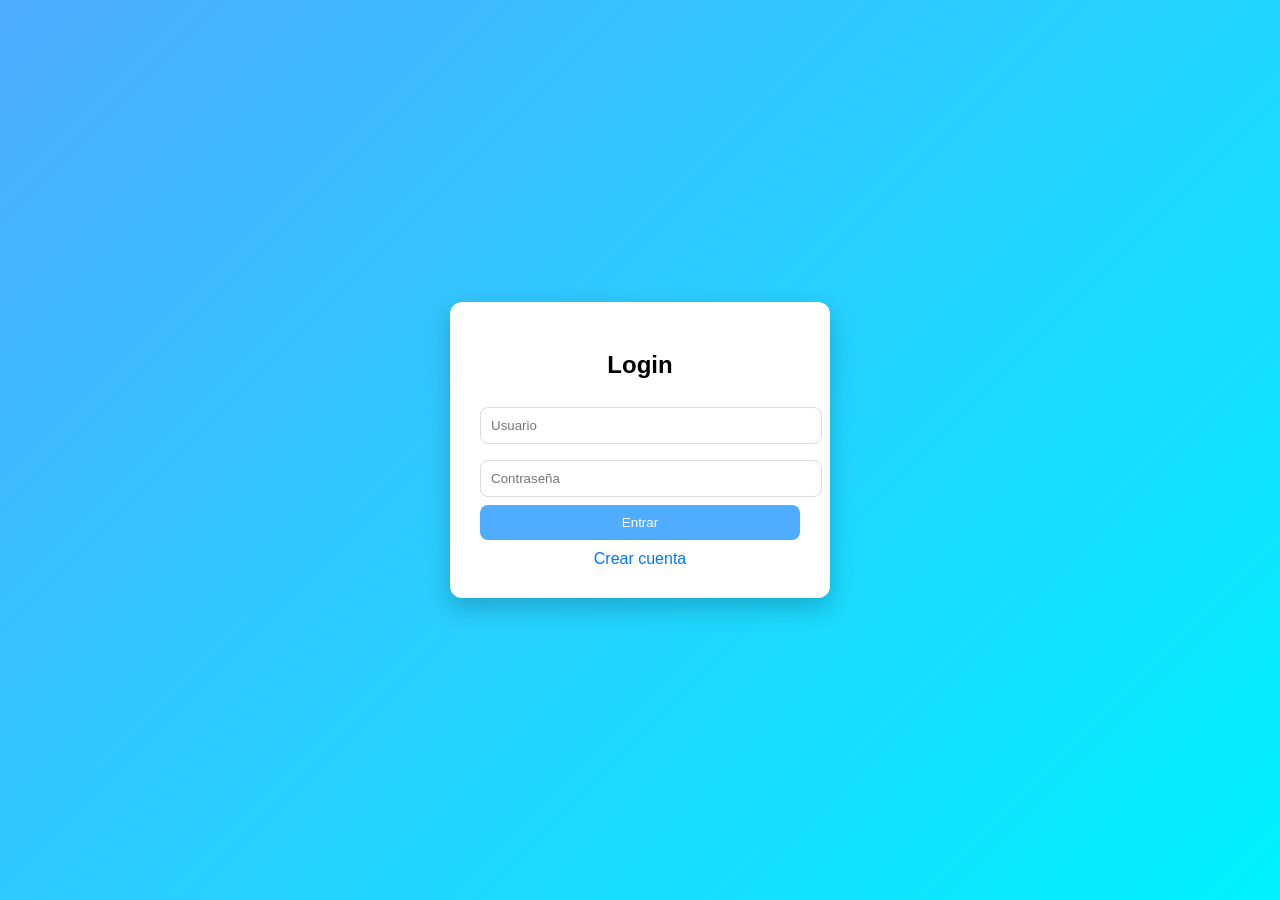
==== index.html @ 51ec1477 "proyecto" ====
<!DOCTYPE html>
<html>
<head>
  <title>Login</title>
  <link rel="stylesheet" href="../assets/css/styles.css">
</head>
<body>

<div class="container">
  <h2>Login</h2>

  <input type="text" id="loginUser" placeholder="Usuario">
  <input type="password" id="loginPass" placeholder="Contraseña">

  <button onclick="login()">Entrar</button>

  <a href="register.html">Crear cuenta</a>
</div>

<script src="../js/auth.js"></script>
</body>
</html>
---- assets/css/styles.css ----
body {
  margin: 0;
  font-family: Arial, Helvetica, sans-serif;
  background: linear-gradient(135deg, #4facfe, #00f2fe);
  height: 100vh;
  display: flex;
  justify-content: center;
  align-items: center;
}

.container {
  background: white;
  padding: 30px;
  border-radius: 12px;
  width: 320px;
  box-shadow: 0 10px 25px rgba(0,0,0,0.2);
}

h2 {
  text-align: center;
  margin-bottom: 20px;
}

input {
  width: 100%;
  padding: 10px;
  margin: 8px 0;
  border: 1px solid #ddd;
  border-radius: 8px;
}

button {
  width: 100%;
  padding: 10px;
  background: #4facfe;
  border: none;
  color: white;
  border-radius: 8px;
  cursor: pointer;
}

button:hover {
  background: #0077ff;
}

a {
  display: block;
  text-align: center;
  margin-top: 10px;
  color: #0077ff;
  text-decoration: none;
}

.page {
  width: 100%;
  padding: 20px;
}

.topbar {
  display: flex;
  justify-content: space-between;
  align-items: center;
  background: white;
  padding: 10px 20px;
  border-radius: 10px;
  margin-bottom: 20px;
}

.title {
  text-align: center;
  margin: 20px 0;
  color: white;
}

.grid {
  display: grid;
  grid-template-columns: repeat(auto-fit, minmax(220px, 1fr));
  gap: 15px;
}

.card {
  background: white;
  border-radius: 12px;
  overflow: hidden;
  box-shadow: 0 5px 15px rgba(0,0,0,0.2);
  transition: 0.3s;
}

.card:hover {
  transform: scale(1.03);
}

.card img {
  width: 100%;
  height: 150px;
  object-fit: cover;
}

.card-body {
  padding: 10px;
}

.card h4 {
  margin: 5px 0;
}

.price {
  color: green;
  font-weight: bold;
}
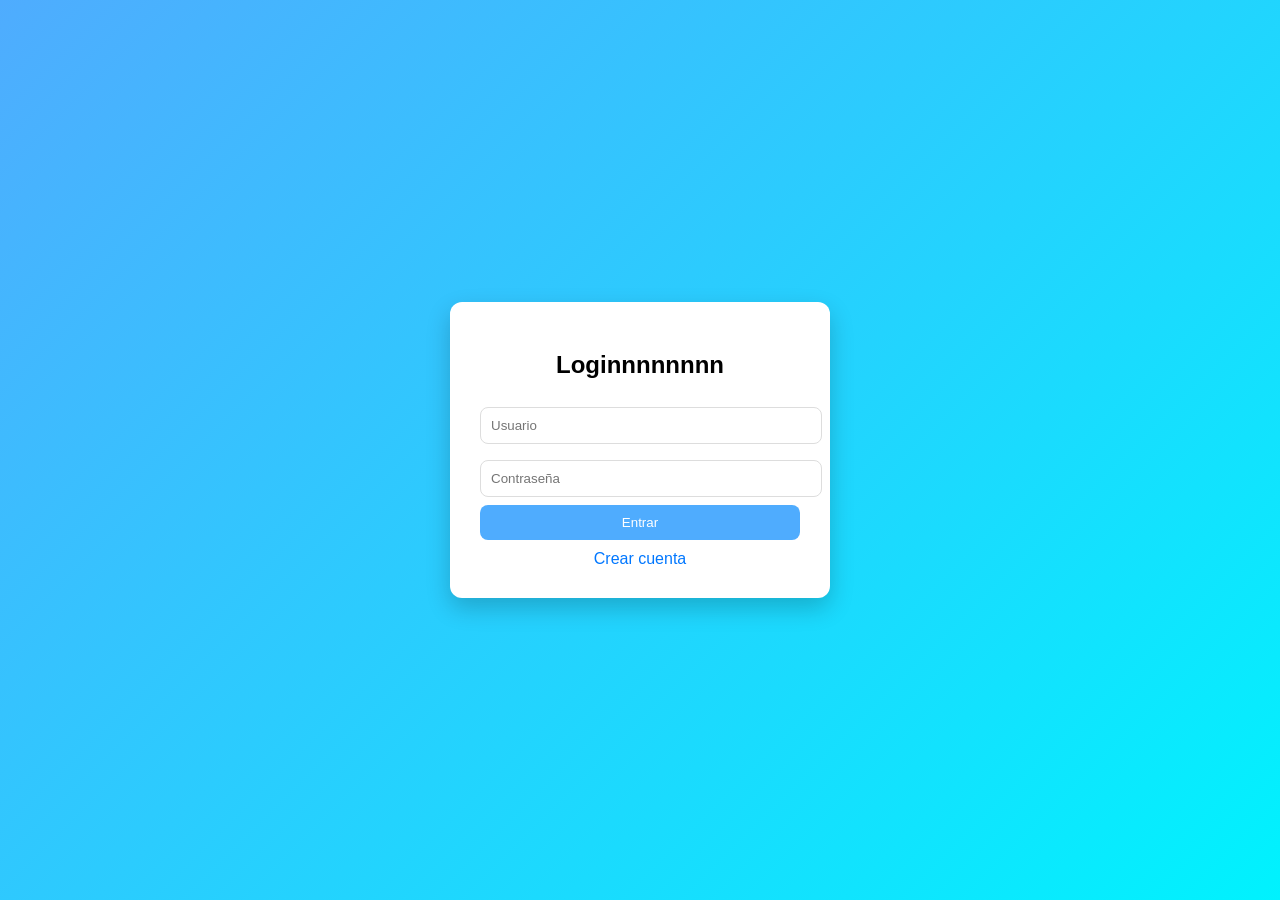
==== commit 0bcff95e: "proyecto" ====
--- a/index.html
+++ b/index.html
@@ -2,12 +2,12 @@
 <html>
 <head>
   <title>Login</title>
-  <link rel="stylesheet" href="../assets/css/styles.css">
+  <link rel="stylesheet" href="assets/css/styles.css">
 </head>
 <body>
 
 <div class="container">
-  <h2>Login</h2>
+  <h2>Loginnnnnnnn</h2>
 
   <input type="text" id="loginUser" placeholder="Usuario">
   <input type="password" id="loginPass" placeholder="Contraseña">
@@ -17,6 +17,6 @@
   <a href="register.html">Crear cuenta</a>
 </div>
 
-<script src="../js/auth.js"></script>
+<script src="js/auth.js"></script>
 </body>
 </html>
